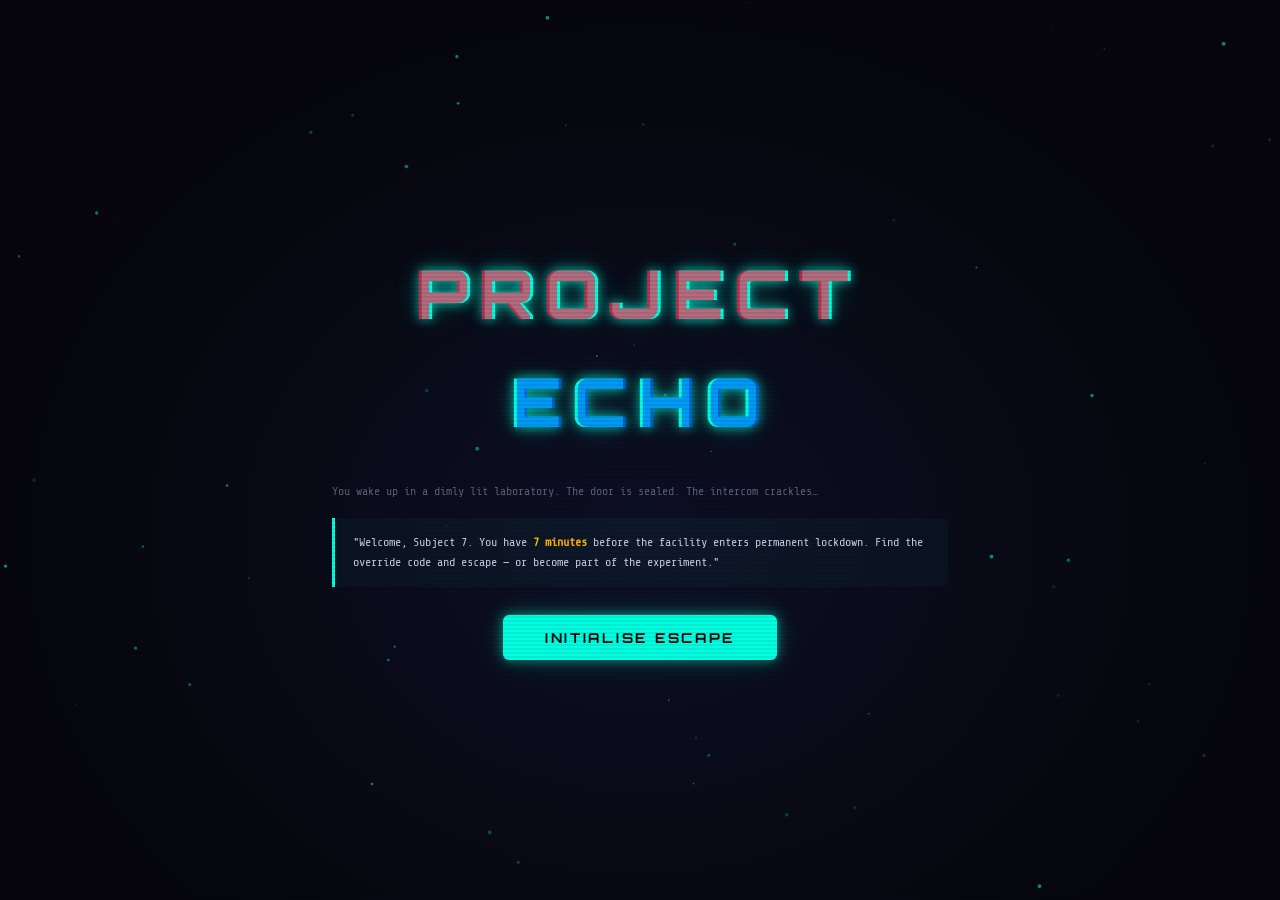
==== index.html @ 85ea8a8c "Add files via upload" ====
<!DOCTYPE html>
<html lang="en">
<head>
  <meta charset="UTF-8" />
  <meta name="viewport" content="width=device-width, initial-scale=1.0"/>
  <title>Project ECHO — Escape Room</title>
  <link rel="shortcut icon" href="download.png" type="image/x-icon">
  <link rel="stylesheet" href="style.css" />
</head>
<body>

  <!-- INTRO SCREEN -->
  <div id="intro-screen" class="screen active">
    <div class="intro-content">
      <div class="glitch-wrapper">
        <h1 class="glitch" data-text="PROJECT ECHO">PROJECT ECHO</h1>
      </div>
      <div class="intro-text">
        <p class="typewriter-text">You wake up in a dimly lit laboratory. The door is sealed. The intercom crackles…</p>
        <blockquote id="intercom-msg">
          "Welcome, Subject 7. You have <strong>7 minutes</strong> before the facility enters
          permanent lockdown. Find the override code and escape — or become part of the experiment."
        </blockquote>
      </div>
      <button id="start-btn" class="btn-primary">INITIALISE ESCAPE</button>
    </div>
    <canvas id="particle-canvas"></canvas>
  </div>

  <!-- GAME SCREEN -->
  <div id="game-screen" class="screen">

    <!-- HUD bar -->
    <header class="hud">
      <div class="hud-left">
        <span class="hud-label">SUBJECT</span>
        <span class="hud-value">— 7 —</span>
      </div>
      <div class="hud-center">
        <span class="hud-label">TIME REMAINING</span>
        <div id="timer" class="timer">12:00</div>
      </div>
      <div class="hud-right">
        <span class="hud-label">HINTS</span>
        <span id="hint-count" class="hud-value">3</span>
        <button id="hint-btn" class="btn-hint" title="Use a hint">💡</button>
      </div>
    </header>

    <!-- Room layout -->
    <main class="room-wrapper">

      <!-- LEFT PANEL -->
      <section class="room-panel left-panel">

        <div class="room-object" id="obj-bookshelf" tabindex="0" title="A dusty bookshelf">
          <div class="obj-icon">📚</div>
          <span class="obj-label">BOOKSHELF</span>
          <div class="obj-glow"></div>
        </div>

        <div class="room-object" id="obj-cabinet" tabindex="0" title="Locked steel cabinet">
          <div class="obj-icon">🗄️</div>
          <span class="obj-label">CABINET</span>
          <div class="obj-badge" id="cabinet-badge">🔒</div>
          <div class="obj-glow"></div>
        </div>

      </section>

      <!-- CENTER PANEL -->
      <section class="room-center">
        <div class="room-art">
          <div class="ceiling-light" id="ceiling-light"></div>

          <svg class="room-svg" viewBox="0 0 600 380" xmlns="http://www.w3.org/2000/svg">
            <polygon points="0,380 600,380 480,220 120,220" fill="#0d0d12" stroke="#1e2030" stroke-width="1"/>
            <rect x="120" y="0" width="360" height="220" fill="#0a0a0f" stroke="#1e2030" stroke-width="1"/>
            <polygon points="0,0 120,0 120,220 0,380" fill="#080810" stroke="#1e2030" stroke-width="1"/>
            <polygon points="600,0 480,0 480,220 600,380" fill="#080810" stroke="#1e2030" stroke-width="1"/>
            <rect x="230" y="60" width="100" height="160" fill="#0c0c14" stroke="#2a2d45" stroke-width="2"/>
            <circle cx="320" cy="145" r="5" fill="#3a4060"/>
            <text x="280" y="50" fill="#2a2d45" font-size="11" font-family="monospace" text-anchor="middle">EXIT</text>
            <polygon points="20,30 100,40 100,120 20,140" fill="#050510" stroke="#1a1d30" stroke-width="1.5"/>
            <line x1="60" y1="40" x2="55" y2="135" stroke="#1a1d30" stroke-width="1"/>
            <line x1="30" y1="37" x2="100" y2="80" stroke="#1a1d30" stroke-width="1"/>
            <line x1="120" y1="2" x2="480" y2="2" stroke="#00ffe0" stroke-width="2" opacity="0.3"/>
          </svg>

          <div class="exit-door-overlay" id="obj-exit-door" tabindex="0" title="The sealed exit door">
            <span class="exit-label">EXIT<br/>DOOR</span>
          </div>
        </div>

        <!-- Inventory bar -->
        <div class="inventory-bar">
          <span class="inv-label">INVENTORY</span>
          <div id="inventory-slots" class="inv-slots"></div>
        </div>
      </section>

      <!-- RIGHT PANEL -->
      <section class="room-panel right-panel">

        <div class="room-object" id="obj-terminal" tabindex="0" title="An old computer terminal">
          <div class="obj-icon">🖥️</div>
          <span class="obj-label">TERMINAL</span>
          <div class="obj-glow"></div>
        </div>

        <div class="room-object" id="obj-painting" tabindex="0" title="A strange abstract painting">
          <div class="obj-icon">🖼️</div>
          <span class="obj-label">PAINTING</span>
          <div class="obj-badge" id="painting-badge">❓</div>
          <div class="obj-glow"></div>
        </div>

        <div class="room-object" id="obj-safe" tabindex="0" title="A wall safe with a dial">
          <div class="obj-icon">🔐</div>
          <span class="obj-label">WALL SAFE</span>
          <div class="obj-badge" id="safe-badge">🔒</div>
          <div class="obj-glow"></div>
        </div>

      </section>

    </main>

    <!-- Status log -->
    <div class="status-bar">
      <span id="status-msg">Explore the room. Click objects to interact.</span>
    </div>

  </div>

  <!-- WIN SCREEN -->
  <div id="win-screen" class="screen end-screen win">
    <div class="end-content">
      <div class="end-icon">🚪</div>
      <h2>ESCAPED</h2>
      <p>You escaped with <span id="time-left"></span> remaining.</p>
      <button class="btn-primary" onclick="restartGame()">REINITIALISE</button>
    </div>
  </div>

  <!-- LOSE SCREEN -->
  <div id="lose-screen" class="screen end-screen lose">
    <div class="end-content">
      <div class="end-icon">☠️</div>
      <h2>LOCKDOWN</h2>
      <p>The facility sealed permanently.<br/>You are now part of the experiment.</p>
      <button class="btn-primary" onclick="restartGame()">TRY AGAIN</button>
    </div>
  </div>

  <!--MODAL OVERLAY-->
  <div id="modal-overlay" class="modal-overlay hidden">
    <div id="modal-box" class="modal-box">
      <button id="modal-close" class="modal-close" title="Close">✕</button>
      <div id="modal-content"></div>
    </div>
  </div>

  <!-- HINT POPUP -->
  <div id="hint-popup" class="hint-popup hidden">
    <span id="hint-text"></span>
  </div>

  <script src="script.js"></script>
</body>
</html>
---- style.css ----
/* ═══════════════════════════════════════════════════════════
   PROJECT ECHO — Escape Room
   Style: Dark sci-fi / industrial terminal aesthetic
   Fonts: Google Fonts loaded via @import (no external libs)
═══════════════════════════════════════════════════════════ */

@import url('https://fonts.googleapis.com/css2?family=Share+Tech+Mono&family=Orbitron:wght@400;700;900&display=swap');

/* ── CSS VARIABLES ─────────────────────────────────────── */
:root {
  --bg:        #06060c;
  --bg2:       #0d0d18;
  --bg3:       #12121f;
  --panel:     #0a0a14;
  --border:    #1c1f35;
  --border2:   #2a2e50;
  --teal:      #00ffe0;
  --teal-dim:  #00998870;
  --red:       #ff2d55;
  --amber:     #ffb800;
  --text:      #c8d0e8;
  --text-dim:  #5a607a;
  --glow-teal: 0 0 12px #00ffe088, 0 0 30px #00ffe030;
  --glow-red:  0 0 12px #ff2d5588, 0 0 30px #ff2d5530;
  --radius:    6px;
  --mono:      'Share Tech Mono', monospace;
  --display:   'Orbitron', sans-serif;
  --transition: 0.25s ease;
}

/* ── RESET ─────────────────────────────────────────────── */
*, *::before, *::after { box-sizing: border-box; margin: 0; padding: 0; }
html, body { width: 100%; height: 100%; overflow: hidden; }

body {
  background: var(--bg);
  color: var(--text);
  font-family: var(--mono);
  font-size: 13px;
  line-height: 1.6;
}

/* ══════════════════════════════════════════════════════════
   SCREENS
══════════════════════════════════════════════════════════ */
.screen {
  position: fixed; inset: 0;
  display: flex; align-items: center; justify-content: center;
  opacity: 0; pointer-events: none;
  transition: opacity 0.6s ease;
}
.screen.active {
  opacity: 1; pointer-events: all;
}

/* ══════════════════════════════════════════════════════════
   INTRO SCREEN
══════════════════════════════════════════════════════════ */
#intro-screen {
  background: radial-gradient(ellipse at 50% 60%, #0d1025 0%, #06060c 70%);
  flex-direction: column;
  gap: 0;
}

/* Particle canvas sits behind content */
#particle-canvas {
  position: absolute; inset: 0;
  width: 100%; height: 100%;
  pointer-events: none;
}

.intro-content {
  position: relative; z-index: 2;
  display: flex; flex-direction: column; align-items: center;
  gap: 28px;
  max-width: 680px;
  padding: 40px 32px;
  text-align: center;
}

/* ── Glitch title ── */
.glitch-wrapper { position: relative; }

.glitch {
  font-family: var(--display);
  font-size: clamp(2.4rem, 6vw, 4.2rem);
  font-weight: 900;
  letter-spacing: 0.15em;
  color: var(--teal);
  text-shadow: var(--glow-teal);
  position: relative;
}

/* glitch pseudo-elements */
.glitch::before,
.glitch::after {
  content: attr(data-text);
  position: absolute; top: 0; left: 0;
  width: 100%;
  overflow: hidden;
}
.glitch::before {
  color: var(--red);
  clip-path: polygon(0 0, 100% 0, 100% 40%, 0 40%);
  transform: translate(-3px, 0);
  animation: glitch-top 3.5s infinite linear;
  opacity: 0.7;
}
.glitch::after {
  color: #0070ff;
  clip-path: polygon(0 60%, 100% 60%, 100% 100%, 0 100%);
  transform: translate(3px, 0);
  animation: glitch-bot 3.5s infinite linear;
  opacity: 0.7;
}

@keyframes glitch-top {
  0%,80%,100% { transform: translate(-3px,0); clip-path: polygon(0 0,100% 0,100% 40%,0 40%); }
  82%          { transform: translate(3px,0);  clip-path: polygon(0 5%,100% 5%,100% 45%,0 45%); }
  85%          { transform: translate(-5px,0); clip-path: polygon(0 0,100% 0,100% 35%,0 35%); }
}
@keyframes glitch-bot {
  0%,80%,100% { transform: translate(3px,0); clip-path: polygon(0 60%,100% 60%,100% 100%,0 100%); }
  83%          { transform: translate(-3px,0);clip-path: polygon(0 65%,100% 65%,100% 95%,0 95%); }
  86%          { transform: translate(5px,0); clip-path: polygon(0 60%,100% 60%,100% 100%,0 100%); }
}

/* ── Intro text ── */
.intro-text {
  display: flex; flex-direction: column; gap: 16px;
  text-align: left;
}

.typewriter-text {
  color: var(--text-dim);
  font-size: 0.9em;
  overflow: hidden;
  white-space: normal;
}

#intercom-msg {
  border-left: 3px solid var(--teal);
  padding: 14px 18px;
  background: #00ffe008;
  color: var(--text);
  font-style: normal;
  font-size: 0.92em;
  line-height: 1.7;
  border-radius: 0 var(--radius) var(--radius) 0;
}
#intercom-msg strong { color: var(--amber); }

/* ── Buttons ── */
.btn-primary {
  font-family: var(--display);
  font-size: 0.85rem;
  font-weight: 700;
  letter-spacing: 0.2em;
  color: var(--bg);
  background: var(--teal);
  border: none;
  padding: 14px 42px;
  border-radius: var(--radius);
  cursor: pointer;
  position: relative;
  overflow: hidden;
  transition: box-shadow var(--transition), transform var(--transition);
  box-shadow: var(--glow-teal);
}
.btn-primary:hover {
  transform: translateY(-2px);
  box-shadow: 0 0 20px #00ffe0bb, 0 0 60px #00ffe040;
}
.btn-primary:active { transform: translateY(0); }

/* ripple on click */
.btn-primary::after {
  content: '';
  position: absolute; inset: 0;
  background: white;
  opacity: 0;
  transition: opacity 0.2s;
}
.btn-primary:active::after { opacity: 0.15; }

/* ══════════════════════════════════════════════════════════
   HUD
══════════════════════════════════════════════════════════ */
.hud {
  display: flex; align-items: center; justify-content: space-between;
  padding: 10px 24px;
  background: var(--panel);
  border-bottom: 1px solid var(--border);
  gap: 16px;
  flex-shrink: 0;
}

.hud-label {
  display: block;
  font-size: 0.65em;
  letter-spacing: 0.2em;
  color: var(--text-dim);
  margin-bottom: 2px;
}
.hud-value {
  font-family: var(--display);
  font-size: 0.85em;
  color: var(--teal);
}
.hud-left, .hud-right {
  display: flex; flex-direction: column; align-items: center;
  min-width: 80px;
}
.hud-right { flex-direction: row; align-items: center; gap: 10px; flex-wrap: wrap; justify-content: flex-end; }
.hud-right .hud-label { margin-bottom: 0; }

/* ── Timer ── */
.timer {
  font-family: var(--display);
  font-size: clamp(1.3rem, 3vw, 1.9rem);
  font-weight: 900;
  letter-spacing: 0.08em;
  color: var(--teal);
  text-shadow: var(--glow-teal);
  transition: color 0.3s, text-shadow 0.3s;
}
.timer.warning { color: var(--amber); text-shadow: 0 0 12px #ffb80088, 0 0 30px #ffb80030; }
.timer.danger  { color: var(--red);   text-shadow: var(--glow-red); animation: pulse-red 0.8s infinite; }

@keyframes pulse-red {
  0%,100% { opacity: 1; } 50% { opacity: 0.5; }
}

/* ── Hint button ── */
.btn-hint {
  background: transparent;
  border: 1px solid var(--border2);
  color: var(--amber);
  padding: 5px 10px;
  border-radius: var(--radius);
  cursor: pointer;
  font-size: 1.1em;
  transition: background var(--transition), border-color var(--transition);
}
.btn-hint:hover { background: #ffb80015; border-color: var(--amber); }
.btn-hint:disabled { opacity: 0.3; cursor: not-allowed; }

/* ══════════════════════════════════════════════════════════
   ROOM LAYOUT
══════════════════════════════════════════════════════════ */
#game-screen {
  flex-direction: column;
  align-items: stretch;
  justify-content: flex-start;
}

.room-wrapper {
  display: flex;
  flex: 1;
  overflow: hidden;
}

/* ── Side panels ── */
.room-panel {
  width: 160px;
  flex-shrink: 0;
  display: flex;
  flex-direction: column;
  gap: 14px;
  padding: 20px 12px;
  background: linear-gradient(180deg, var(--panel) 0%, var(--bg2) 100%);
  border-right: 1px solid var(--border);
}
.right-panel { border-right: none; border-left: 1px solid var(--border); }

/* ── Room objects (clickable) ── */
.room-object {
  position: relative;
  display: flex; flex-direction: column; align-items: center;
  gap: 6px;
  padding: 16px 10px 12px;
  background: var(--bg3);
  border: 1px solid var(--border);
  border-radius: var(--radius);
  cursor: pointer;
  transition: border-color var(--transition), transform var(--transition), background var(--transition);
  user-select: none;
  overflow: hidden;
}
.room-object:hover {
  border-color: var(--teal);
  background: #00ffe008;
  transform: translateY(-2px);
}
.room-object:hover .obj-glow { opacity: 1; }
.room-object:focus-visible { outline: 2px solid var(--teal); outline-offset: 3px; }
.room-object.solved { border-color: #00ff8866; background: #00ff8808; }
.room-object.solved::after {
  content: '✓';
  position: absolute; top: 4px; left: 6px;
  color: #00ff88; font-size: 0.75em;
}

.obj-icon { font-size: 2.2em; }
.obj-label {
  font-size: 0.6em;
  letter-spacing: 0.18em;
  color: var(--text-dim);
  text-align: center;
}

/* badge (lock/question mark) */
.obj-badge {
  position: absolute; top: 5px; right: 6px;
  font-size: 0.75em;
}

/* ambient glow overlay */
.obj-glow {
  position: absolute; inset: 0;
  background: radial-gradient(ellipse at 50% 50%, #00ffe015, transparent 70%);
  opacity: 0;
  pointer-events: none;
  transition: opacity var(--transition);
}

/* ── Center room ── */
.room-center {
  flex: 1;
  display: flex; flex-direction: column;
}

.room-art {
  flex: 1;
  position: relative;
  overflow: hidden;
  background: var(--bg);
}

.room-svg {
  width: 100%; height: 100%;
  display: block;
}

/* ceiling light flicker */
.ceiling-light {
  position: absolute;
  top: 0; left: 50%;
  transform: translateX(-50%);
  width: 200px; height: 8px;
  background: radial-gradient(ellipse at 50% 0%, #00ffe040 0%, transparent 100%);
  animation: flicker 6s infinite;
}
@keyframes flicker {
  0%,95%,100% { opacity: 1; }
  96%          { opacity: 0.2; }
  97%          { opacity: 0.9; }
  98%          { opacity: 0.1; }
  99%          { opacity: 0.8; }
}

/* exit door overlay */
.exit-door-overlay {
  position: absolute;
  top: 16%; left: 38%;
  width: 17%; height: 42%;
  cursor: pointer;
  border: 1px solid transparent;
  border-radius: 2px;
  display: flex; align-items: center; justify-content: center;
  transition: border-color var(--transition);
}
.exit-door-overlay:hover { border-color: var(--teal-dim); }
.exit-label {
  font-size: 0.55em;
  letter-spacing: 0.15em;
  color: var(--border2);
  text-align: center;
  pointer-events: none;
  transition: color var(--transition);
}
.exit-door-overlay:hover .exit-label { color: var(--teal); }

/* ── Inventory bar ── */
.inventory-bar {
  display: flex; align-items: center; gap: 14px;
  padding: 10px 20px;
  background: var(--panel);
  border-top: 1px solid var(--border);
  min-height: 60px;
}
.inv-label {
  font-size: 0.65em;
  letter-spacing: 0.2em;
  color: var(--text-dim);
  flex-shrink: 0;
}
.inv-slots {
  display: flex; gap: 10px; flex-wrap: wrap;
}
.inv-slot {
  width: 44px; height: 44px;
  background: var(--bg3);
  border: 1px solid var(--border2);
  border-radius: var(--radius);
  display: flex; align-items: center; justify-content: center;
  font-size: 1.5em;
  cursor: default;
  position: relative;
  transition: border-color var(--transition), transform var(--transition);
  animation: pop-in 0.25s ease;
}
.inv-slot:hover { border-color: var(--teal); transform: scale(1.1); }

/* tooltip on hover */
.inv-slot::after {
  content: attr(data-label);
  position: absolute; bottom: 110%; left: 50%;
  transform: translateX(-50%);
  background: var(--bg3);
  border: 1px solid var(--border2);
  color: var(--teal);
  font-size: 0.6rem;
  letter-spacing: 0.1em;
  padding: 3px 8px;
  border-radius: 4px;
  white-space: nowrap;
  opacity: 0; pointer-events: none;
  transition: opacity 0.15s;
}
.inv-slot:hover::after { opacity: 1; }

@keyframes pop-in {
  from { transform: scale(0.5); opacity: 0; }
  to   { transform: scale(1);   opacity: 1; }
}

/* ── Status bar ── */
.status-bar {
  padding: 8px 24px;
  background: var(--bg);
  border-top: 1px solid var(--border);
  font-size: 0.75em;
  color: var(--text-dim);
  letter-spacing: 0.05em;
  min-height: 34px;
}
#status-msg {
  position: relative;
  padding-left: 14px;
}
#status-msg::before {
  content: '▶';
  position: absolute; left: 0;
  color: var(--teal);
  font-size: 0.75em;
  top: 1px;
}

/* ══════════════════════════════════════════════════════════
   MODAL
══════════════════════════════════════════════════════════ */
.modal-overlay {
  position: fixed; inset: 0;
  background: rgba(0,0,0,0.75);
  backdrop-filter: blur(4px);
  display: flex; align-items: center; justify-content: center;
  z-index: 100;
  transition: opacity 0.3s;
}
.modal-overlay.hidden { opacity: 0; pointer-events: none; }

.modal-box {
  background: var(--bg2);
  border: 1px solid var(--border2);
  border-radius: 10px;
  padding: 32px 36px 28px;
  max-width: 480px; width: 92%;
  position: relative;
  box-shadow: 0 0 40px #00ffe015, 0 20px 60px rgba(0,0,0,0.8);
  animation: modal-slide-in 0.28s ease;
}
@keyframes modal-slide-in {
  from { transform: translateY(20px) scale(0.96); opacity: 0; }
  to   { transform: translateY(0)    scale(1);    opacity: 1; }
}

.modal-close {
  position: absolute; top: 14px; right: 16px;
  background: transparent;
  border: 1px solid var(--border2);
  color: var(--text-dim);
  width: 28px; height: 28px;
  border-radius: 50%;
  cursor: pointer;
  font-size: 0.8em;
  display: flex; align-items: center; justify-content: center;
  transition: color var(--transition), border-color var(--transition);
}
.modal-close:hover { color: var(--red); border-color: var(--red); }

/* ── Shared modal typography ── */
#modal-content h3 {
  font-family: var(--display);
  font-size: 1rem;
  letter-spacing: 0.18em;
  color: var(--teal);
  margin-bottom: 14px;
  text-shadow: var(--glow-teal);
}
#modal-content p {
  color: var(--text-dim);
  font-size: 0.88em;
  margin-bottom: 18px;
  line-height: 1.7;
}
#modal-content .modal-desc {
  background: #00ffe006;
  border: 1px solid var(--border);
  border-radius: var(--radius);
  padding: 12px 14px;
  margin-bottom: 18px;
  font-size: 0.85em;
  color: var(--text);
  line-height: 1.7;
}
#modal-content .clue-text {
  color: var(--amber);
  font-style: italic;
}

/* ── Input fields ── */
.puzzle-input {
  width: 100%;
  background: var(--bg);
  border: 1px solid var(--border2);
  border-radius: var(--radius);
  color: var(--teal);
  font-family: var(--display);
  font-size: 1.2rem;
  letter-spacing: 0.25em;
  padding: 12px 16px;
  text-align: center;
  outline: none;
  transition: border-color var(--transition), box-shadow var(--transition);
  margin-bottom: 14px;
}
.puzzle-input:focus {
  border-color: var(--teal);
  box-shadow: var(--glow-teal);
}
.puzzle-input.error {
  border-color: var(--red);
  animation: shake 0.35s ease;
}
.puzzle-input.success {
  border-color: #00ff88;
  box-shadow: 0 0 12px #00ff8866;
}

@keyframes shake {
  0%,100% { transform: translateX(0); }
  20%      { transform: translateX(-6px); }
  40%      { transform: translateX(6px); }
  60%      { transform: translateX(-4px); }
  80%      { transform: translateX(4px); }
}

/* ── Submit button ── */
.btn-submit {
  width: 100%;
  font-family: var(--display);
  font-size: 0.8rem;
  font-weight: 700;
  letter-spacing: 0.2em;
  color: var(--bg);
  background: var(--teal);
  border: none;
  padding: 12px;
  border-radius: var(--radius);
  cursor: pointer;
  transition: opacity var(--transition), box-shadow var(--transition);
  box-shadow: var(--glow-teal);
}
.btn-submit:hover { opacity: 0.9; box-shadow: 0 0 20px #00ffe0bb; }

.btn-secondary {
  background: transparent;
  border: 1px solid var(--border2);
  color: var(--text-dim);
  font-family: var(--mono);
  font-size: 0.8rem;
  letter-spacing: 0.1em;
  padding: 10px 18px;
  border-radius: var(--radius);
  cursor: pointer;
  transition: border-color var(--transition), color var(--transition);
  margin-top: 10px;
  width: 100%;
}
.btn-secondary:hover { border-color: var(--teal); color: var(--teal); }

/* feedback text */
.feedback {
  text-align: center;
  font-size: 0.8em;
  margin-top: 10px;
  min-height: 18px;
  letter-spacing: 0.05em;
}
.feedback.ok  { color: #00ff88; }
.feedback.err { color: var(--red); }

/* ── Riddle options ── */
.riddle-options {
  display: flex; flex-direction: column; gap: 10px;
  margin-top: 10px;
}
.riddle-option {
  background: var(--bg3);
  border: 1px solid var(--border2);
  border-radius: var(--radius);
  color: var(--text);
  font-family: var(--mono);
  font-size: 0.85em;
  padding: 10px 14px;
  cursor: pointer;
  text-align: left;
  transition: border-color var(--transition), background var(--transition);
  letter-spacing: 0.04em;
}
.riddle-option:hover { border-color: var(--teal); background: #00ffe008; color: var(--teal); }
.riddle-option.correct { border-color: #00ff88; background: #00ff8810; color: #00ff88; pointer-events: none; }
.riddle-option.wrong   { border-color: var(--red); background: #ff2d5510; color: var(--red); pointer-events: none; }

/* ── Painting hidden-object canvas ── */
#painting-canvas {
  display: block;
  width: 100%; height: 220px;
  border: 1px solid var(--border);
  border-radius: var(--radius);
  cursor: crosshair;
  background: #08080e;
  margin-bottom: 12px;
}

/* ══════════════════════════════════════════════════════════
   HINT POPUP
══════════════════════════════════════════════════════════ */
.hint-popup {
  position: fixed;
  bottom: 60px; right: 24px;
  background: var(--bg2);
  border: 1px solid var(--amber);
  color: var(--amber);
  border-radius: var(--radius);
  padding: 12px 18px;
  max-width: 280px;
  font-size: 0.82em;
  line-height: 1.6;
  z-index: 200;
  box-shadow: 0 0 20px #ffb80030;
  animation: slide-up 0.3s ease;
}
.hint-popup.hidden { display: none; }

@keyframes slide-up {
  from { transform: translateY(10px); opacity: 0; }
  to   { transform: translateY(0);   opacity: 1; }
}

/* ══════════════════════════════════════════════════════════
   END SCREENS
══════════════════════════════════════════════════════════ */
.end-screen { flex-direction: column; }
.end-screen.win  { background: radial-gradient(ellipse at 50% 50%, #001a14 0%, #06060c 70%); }
.end-screen.lose { background: radial-gradient(ellipse at 50% 50%, #1a0008 0%, #06060c 70%); }

.end-content {
  display: flex; flex-direction: column; align-items: center;
  gap: 20px; text-align: center;
  animation: modal-slide-in 0.5s ease;
}
.end-icon { font-size: 4rem; }

.end-screen h2 {
  font-family: var(--display);
  font-size: clamp(2rem, 5vw, 3.5rem);
  font-weight: 900;
  letter-spacing: 0.2em;
}
.win h2  { color: #00ff88; text-shadow: 0 0 20px #00ff8888; }
.lose h2 { color: var(--red); text-shadow: var(--glow-red); }

.end-screen p { color: var(--text-dim); font-size: 0.95em; max-width: 320px; }

/* ══════════════════════════════════════════════════════════
   SCANLINE OVERLAY (decorative)
══════════════════════════════════════════════════════════ */
body::after {
  content: '';
  position: fixed; inset: 0;
  background: repeating-linear-gradient(
    0deg,
    transparent,
    transparent 2px,
    rgba(0,0,0,0.07) 2px,
    rgba(0,0,0,0.07) 4px
  );
  pointer-events: none;
  z-index: 999;
}

/* ══════════════════════════════════════════════════════════
   RESPONSIVE — narrow screens
══════════════════════════════════════════════════════════ */
@media (max-width: 620px) {
  .room-panel { width: 110px; }
  .obj-icon   { font-size: 1.6em; }
  .obj-label  { font-size: 0.52em; }
  .hud        { padding: 8px 12px; }
  .timer      { font-size: 1.2rem; }
}
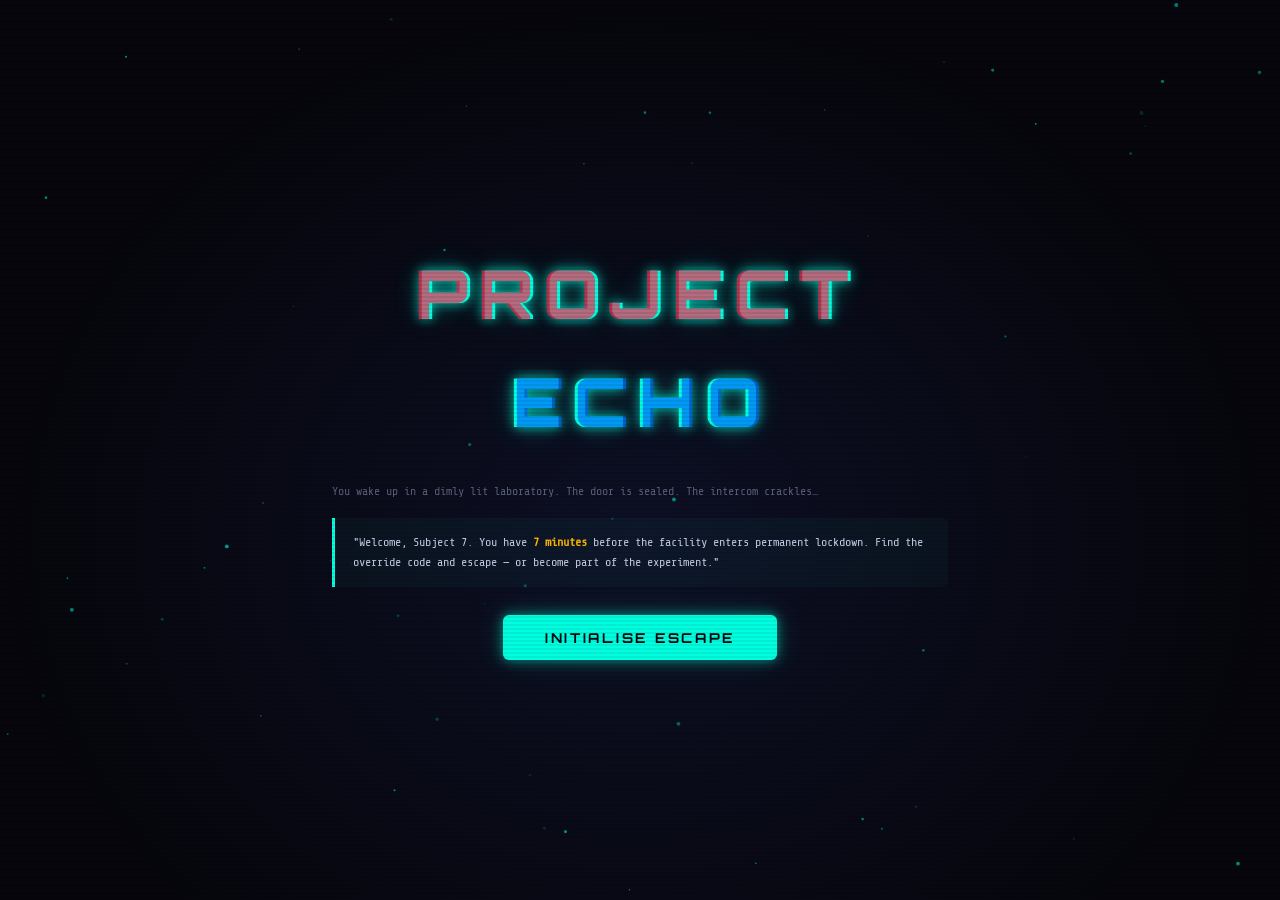
==== commit 8bca2d1e: "Add Google site verification to index.html Added Google site verification meta tag." ====
--- a/index.html
+++ b/index.html
@@ -6,6 +6,8 @@
   <title>Project ECHO — Escape Room</title>
   <link rel="shortcut icon" href="download.png" type="image/x-icon">
   <link rel="stylesheet" href="style.css" />
+  <meta name="google-site-verification" content="YOUR_CODE_HERE" />
+
 </head>
 <body>
 
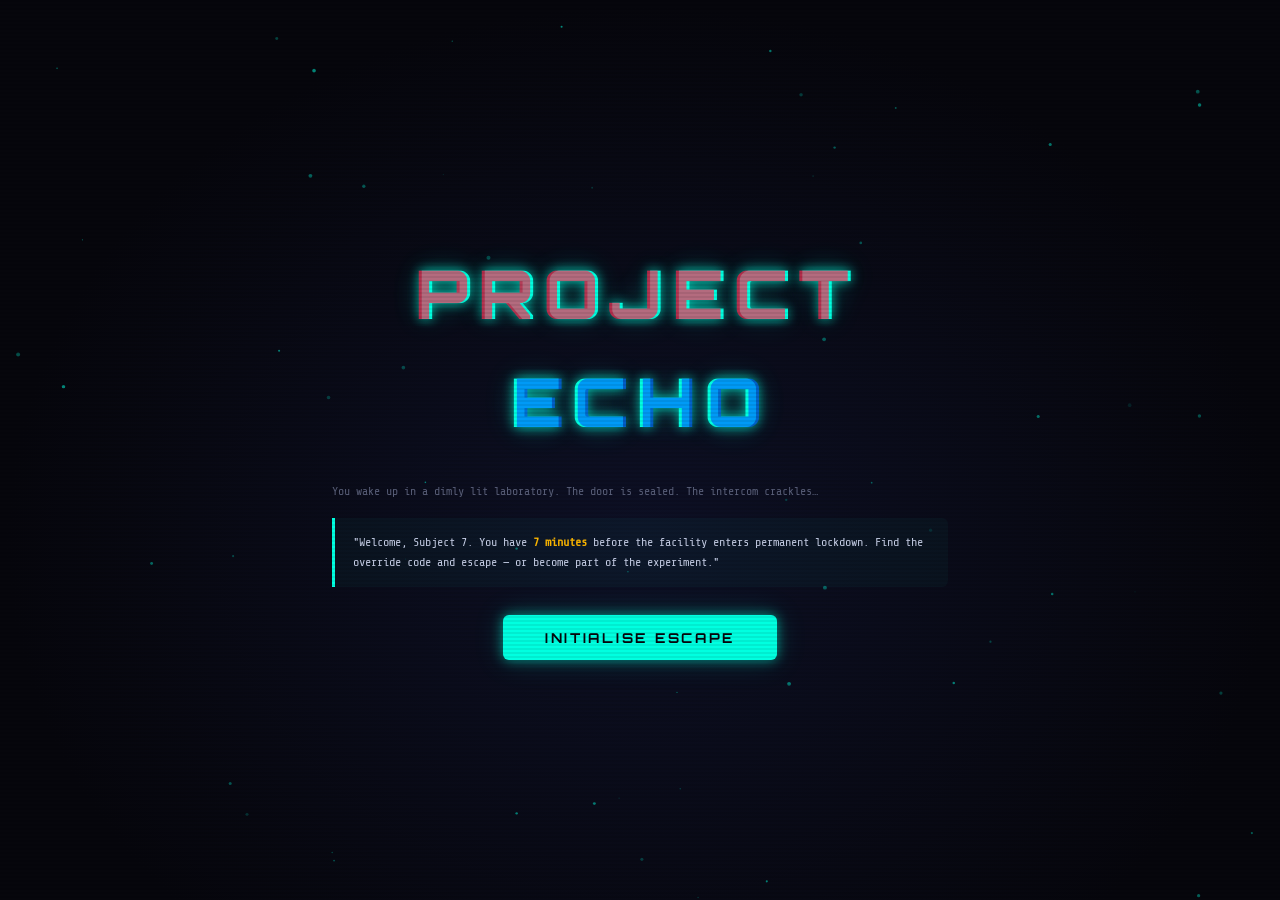
==== commit ab112fd2: "Update index.html" ====
--- a/index.html
+++ b/index.html
@@ -6,7 +6,7 @@
   <title>Project ECHO — Escape Room</title>
   <link rel="shortcut icon" href="download.png" type="image/x-icon">
   <link rel="stylesheet" href="style.css" />
-  <meta name="google-site-verification" content="YOUR_CODE_HERE" />
+  <meta name="google-site-verification" content="googlef9f066cf71cae014.html" />
 
 </head>
 <body>
